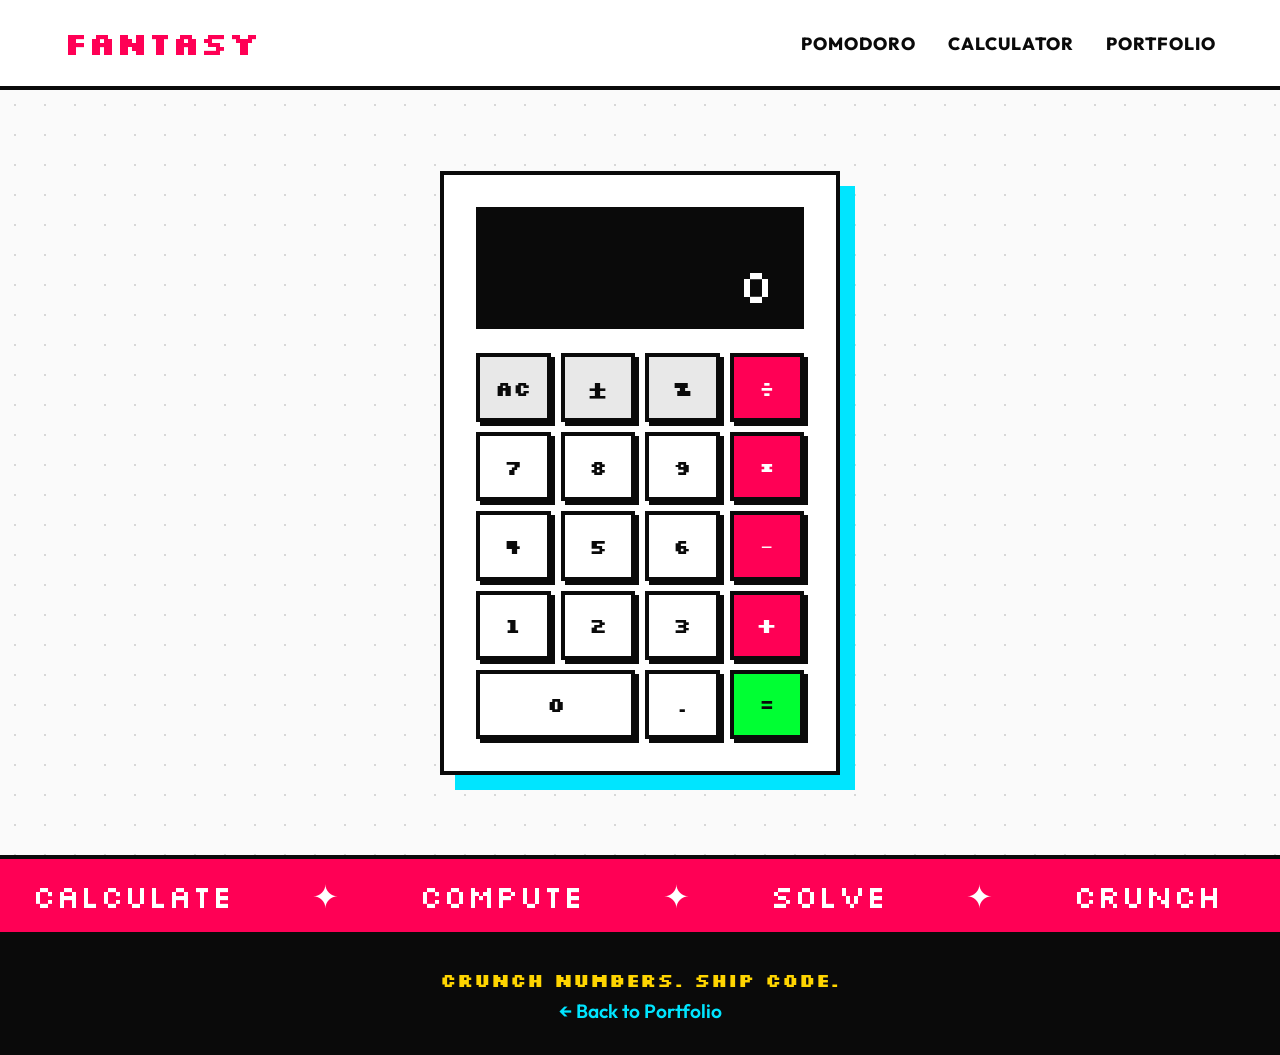
==== calculator.html @ 4dcf3feb "feat: add Calculator page, update nav with Portfolio/Contact logic" ====
<!DOCTYPE html>
<html lang="en">
<head>
    <meta charset="UTF-8">
    <meta name="viewport" content="width=device-width, initial-scale=1.0">
    <title>Fantasy | Calculator</title>
    <meta name="description" content="Neo-Brutalist Calculator by Fantasy — crunch numbers in style.">
    <link href="https://fonts.googleapis.com/css2?family=Outfit:wght@400;600;800&family=Silkscreen:wght@400;700&display=swap" rel="stylesheet">
    <link rel="stylesheet" href="style.css">
    <link rel="stylesheet" href="calculator.css">
</head>
<body>
    <nav>
        <a href="index.html" class="nav-logo pixel-font">FANTASY</a>
        <div class="nav-links">
            <a href="pomodoro.html">Pomodoro</a>
            <a href="calculator.html" class="nav-active">Calculator</a>
            <a href="index.html">Portfolio</a>
        </div>
    </nav>

    <section class="calc-hero">
        <div class="calc-container">
            <!-- Display -->
            <div class="calc-display-wrap">
                <div class="calc-expression" id="calc-expression">&nbsp;</div>
                <div class="calc-display pixel-font" id="calc-display">0</div>
            </div>

            <!-- Button Grid -->
            <div class="calc-grid">
                <button class="calc-btn calc-fn" id="btn-clear" onclick="calcClear()">AC</button>
                <button class="calc-btn calc-fn" id="btn-sign" onclick="calcSign()">±</button>
                <button class="calc-btn calc-fn" id="btn-percent" onclick="calcPercent()">%</button>
                <button class="calc-btn calc-op" id="btn-divide" onclick="calcOp('/')">÷</button>

                <button class="calc-btn" id="btn-7" onclick="calcDigit('7')">7</button>
                <button class="calc-btn" id="btn-8" onclick="calcDigit('8')">8</button>
                <button class="calc-btn" id="btn-9" onclick="calcDigit('9')">9</button>
                <button class="calc-btn calc-op" id="btn-multiply" onclick="calcOp('*')">×</button>

                <button class="calc-btn" id="btn-4" onclick="calcDigit('4')">4</button>
                <button class="calc-btn" id="btn-5" onclick="calcDigit('5')">5</button>
                <button class="calc-btn" id="btn-6" onclick="calcDigit('6')">6</button>
                <button class="calc-btn calc-op" id="btn-subtract" onclick="calcOp('-')">−</button>

                <button class="calc-btn" id="btn-1" onclick="calcDigit('1')">1</button>
                <button class="calc-btn" id="btn-2" onclick="calcDigit('2')">2</button>
                <button class="calc-btn" id="btn-3" onclick="calcDigit('3')">3</button>
                <button class="calc-btn calc-op" id="btn-add" onclick="calcOp('+')">+</button>

                <button class="calc-btn calc-zero" id="btn-0" onclick="calcDigit('0')">0</button>
                <button class="calc-btn" id="btn-decimal" onclick="calcDecimal()">.</button>
                <button class="calc-btn calc-eq" id="btn-equals" onclick="calcEquals()">=</button>
            </div>
        </div>
    </section>

    <!-- Marquee -->
    <div class="marquee-container">
        <div class="marquee-content">
            <span>CALCULATE</span> <span>✦</span>
            <span>COMPUTE</span> <span>✦</span>
            <span>SOLVE</span> <span>✦</span>
            <span>CRUNCH</span> <span>✦</span>
            <span>MATH</span> <span>✦</span>
            <span>NUMBERS</span> <span>✦</span>
            <span>CALCULATE</span> <span>✦</span>
            <span>COMPUTE</span> <span>✦</span>
            <span>SOLVE</span> <span>✦</span>
            <span>CRUNCH</span> <span>✦</span>
            <span>MATH</span> <span>✦</span>
            <span>NUMBERS</span> <span>✦</span>
        </div>
    </div>

    <footer>
        <p class="pixel-font" style="color: var(--accent); font-size: 1.2rem;">Crunch Numbers. Ship Code.</p>
        <p style="margin-top: 0.5rem;"><a href="index.html" style="color: var(--secondary); text-decoration: none;">← Back to Portfolio</a></p>
    </footer>

    <script src="calculator.js"></script>
</body>
</html>
---- style.css ----
:root {
            /* High Saturation Color Palette */
            --bg-color: #FAFAFA;
            --primary: #FF0055; /* Vibrant Pink/Red */
            --secondary: #00E5FF; /* Hyper Cyan */
            --accent: #FFD500; /* Pure Yellow */
            --grass: #00FF33; /* Neon Green */
            --black: #0A0A0A;
            --white: #FFFFFF;
            
            --border-width: 4px;
        }

        * {
            margin: 0;
            padding: 0;
            box-sizing: border-box;
            /* Playful custom cursor */
            cursor: url('data:image/svg+xml;utf8,<svg xmlns="http://www.w3.org/2000/svg" width="24" height="24" viewBox="0 0 24 24"><path fill="%23FFD500" stroke="%230A0A0A" stroke-width="2" d="M2,2 L16,8 L10,10 L16,18 L12,20 L7,12 L2,16 Z"/></svg>') 0 0, auto;
        }

        body {
            background-color: var(--bg-color);
            color: var(--black);
            font-family: 'Outfit', sans-serif;
            overflow-x: hidden;
            /* Subtle dot grid for technical/studio feel */
            background-image: radial-gradient(rgba(10,10,10,0.15) 1px, transparent 1px);
            background-size: 30px 30px;
        }

        /* Typography */
        h1, h2, h3, .pixel-font {
            font-family: 'Silkscreen', cursive;
            line-height: 1.2;
            text-transform: uppercase;
        }

        /* Navigation */
        nav {
            background-color: var(--white);
            padding: 1.5rem 5%;
            display: flex;
            justify-content: space-between;
            align-items: center;
            border-bottom: var(--border-width) solid var(--black);
            position: sticky;
            top: 0;
            z-index: 100;
        }

        .nav-logo {
            font-size: 2rem;
            color: var(--primary);
            text-decoration: none;
            font-weight: bold;
            position: relative;
        }
        


        .nav-links {
            display: flex;
            gap: 2rem;
        }

        .nav-links a {
            color: var(--black);
            text-decoration: none;
            font-family: 'Outfit', sans-serif;
            font-weight: 800;
            font-size: 1.1rem;
            text-transform: uppercase;
            letter-spacing: 1px;
            position: relative;
            transition: 0.2s;
        }

        .nav-links a:hover {
            color: var(--secondary);
        }

        /* Hero Section */
        .hero {
            min-height: 85vh;
            display: flex;
            justify-content: center;
            align-items: center;
            padding: 0 5%;
            position: relative;
        }

        .hero-content {
            background: var(--white);
            border: var(--border-width) solid var(--black);
            padding: 4rem;
            box-shadow: 15px 15px 0 var(--secondary);
            max-width: 800px;
            text-align: center;
            position: relative;
            z-index: 2;
        }

        .hero h1 {
            font-size: clamp(3rem, 5vw, 5rem);
            margin-bottom: 1rem;
        }
        
        .hero h1 span {
            color: var(--primary);
        }

        .hero p {
            font-size: 1.5rem;
            font-weight: 600;
            color: #444;
            margin-bottom: 2.5rem;
        }

        .btn {
            font-family: 'Silkscreen', cursive;
            font-size: 1.2rem;
            background-color: var(--accent);
            color: var(--black);
            padding: 1.2rem 2.5rem;
            text-decoration: none;
            border: var(--border-width) solid var(--black);
            box-shadow: 6px 6px 0 var(--black);
            transition: transform 0.1s, box-shadow 0.1s;
            display: inline-block;
        }

        .btn:active {
            transform: translate(6px, 6px);
            box-shadow: 0px 0px 0 var(--black);
        }

        /* Floating decoration */
        .deco-block {
            position: absolute;
            width: 80px;
            height: 80px;
            border: var(--border-width) solid var(--black);
            background: var(--grass);
            z-index: 10;
            cursor: move;
        }
        .deco-1 { top: 20%; left: 10%; background: var(--accent); box-shadow: 8px 8px 0 var(--black); }
        .deco-2 { bottom: 20%; right: 10%; background: var(--primary); box-shadow: -8px 8px 0 var(--black); }
        .deco-3 { top: 30%; right: 15%; width: 40px; height: 40px; background: var(--secondary); border-radius: 50%; }

        /* Portfolio Grid */
        .section-container {
            padding: 5rem 5%;
        }

        .section-title {
            font-size: 3rem;
            margin-bottom: 3rem;
            display: inline-block;
            background: var(--black);
            color: var(--white);
            padding: 10px 20px;
            transform: rotate(-2deg);
        }

        .grid {
            display: grid;
            grid-template-columns: repeat(auto-fit, minmax(350px, 1fr));
            gap: 3rem;
        }

        .card {
            background: var(--white);
            border: var(--border-width) solid var(--black);
            box-shadow: 12px 12px 0 var(--black);
            padding: 1.5rem;
            transition: transform 0.2s, box-shadow 0.2s;
        }

        .card:hover {
            transform: translate(-5px, -5px);
            box-shadow: 17px 17px 0 var(--primary);
        }

        .card-img {
            width: 100%;
            height: 250px;
            object-fit: cover;
            border: var(--border-width) solid var(--black);
            margin-bottom: 1.5rem;
            display: block;
            background-color: var(--black);
        }

        /* Marquee */
        .marquee-container {
            background: var(--primary);
            color: var(--white);
            border-top: var(--border-width) solid var(--black);
            border-bottom: var(--border-width) solid var(--black);
            overflow: hidden;
            white-space: nowrap;
            padding: 1rem 0;
            position: relative;
            z-index: 10;
        }

        .marquee-content {
            display: inline-block;
            animation: marquee 20s linear infinite;
            font-family: 'Silkscreen', cursive;
            font-size: 2rem;
            text-transform: uppercase;
        }

        .marquee-content span {
            margin: 0 2rem;
        }

        @keyframes marquee {
            0% { transform: translateX(0); }
            100% { transform: translateX(-50%); }
        }

        .card h3 {
            font-size: 1.8rem;
            margin-bottom: 0.5rem;
            color: var(--black);
        }

        .card p {
            font-size: 1.1rem;
            color: #555;
            margin-bottom: 1.5rem;
            line-height: 1.5;
        }

        .tags {
            display: flex;
            gap: 10px;
            flex-wrap: wrap;
        }

        .tag {
            background: var(--white);
            border: 2px solid var(--black);
            padding: 5px 12px;
            font-weight: 800;
            font-size: 0.9rem;
            text-transform: uppercase;
        }
        
        .tag.design { background: var(--secondary); }
        .tag.code { background: var(--grass); }
        .tag.ui { background: var(--primary); color: white; }

        /* Footer */
        footer {
            background: var(--black);
            color: var(--white);
            padding: 4rem 5%;
            text-align: center;
            margin-top: 5rem;
        }

        footer h2 {
            color: var(--accent);
            font-size: 3rem;
            margin-bottom: 1.5rem;
        }

        footer p {
            font-size: 1.2rem;
            font-weight: 600;
        }

        /* Music Toggle Button */
        .music-toggle {
            position: fixed;
            bottom: 20px;
            right: 20px;
            background: var(--accent);
            border: 2px solid var(--black);
            padding: 10px 15px;
            font-family: 'Silkscreen', cursive;
            font-size: 0.9rem;
            color: var(--black);
            cursor: inherit;
            z-index: 10000;
            box-shadow: 4px 4px 0 var(--black);
            transition: 0.1s;
        }
        .music-toggle:active {
            transform: translate(4px, 4px);
            box-shadow: 0 0 0 var(--black);
        }

        /* Mobile Responsiveness — Tablets & small laptops */
        @media (max-width: 768px) {
            nav {
                flex-direction: column;
                gap: 0.75rem;
                padding: 1rem;
            }
            .nav-logo {
                font-size: 1.6rem;
            }
            .nav-links {
                gap: 1rem;
            }
            .nav-links a {
                font-size: 0.9rem;
                /* Touch-friendly minimum tap target */
                padding: 6px 4px;
            }
            .hero {
                min-height: 70vh;
                padding: 0 4%;
            }
            .hero-content {
                padding: 2.5rem 1.5rem;
                box-shadow: 8px 8px 0 var(--secondary);
                width: 100%;
            }
            .hero h1 {
                font-size: 2.5rem;
            }
            .hero p {
                font-size: 1.1rem;
                margin-bottom: 2rem;
            }
            .btn {
                font-size: 1rem;
                padding: 1rem 2rem;
                /* Ensure minimum touch target of 44px */
                min-height: 44px;
            }
            .deco-block {
                display: none; /* Hide throwable blocks on mobile */
            }
            .marquee-content {
                font-size: 1.4rem;
            }
            .marquee-content span {
                margin: 0 1rem;
            }
            .section-title {
                font-size: 2rem;
            }
            .grid {
                grid-template-columns: 1fr;
                gap: 2rem;
            }
            footer {
                padding: 3rem 1.5rem;
                margin-top: 3rem;
            }
            footer h2 {
                font-size: 2rem;
            }
            footer p {
                font-size: 0.95rem;
                line-height: 1.8;
                word-break: break-word;
            }
            .music-toggle {
                bottom: 10px;
                right: 10px;
                font-size: 0.75rem;
                padding: 10px 14px;
                min-height: 44px;
                min-width: 44px;
            }
        }

        /* Small phones */
        @media (max-width: 480px) {
            nav {
                padding: 0.75rem;
            }
            .nav-logo {
                font-size: 1.3rem;
            }
            .hero {
                min-height: 60vh;
                padding: 0 3%;
            }
            .hero-content {
                padding: 1.75rem 1.25rem;
                box-shadow: 6px 6px 0 var(--secondary);
            }
            .hero h1 {
                font-size: 1.8rem;
            }
            .hero p {
                font-size: 0.95rem;
                margin-bottom: 1.5rem;
            }
            .btn {
                font-size: 0.85rem;
                padding: 0.9rem 1.5rem;
                width: 100%;
                text-align: center;
            }
            .marquee-content {
                font-size: 1rem;
            }
            .marquee-content span {
                margin: 0 0.6rem;
            }
            footer h2 {
                font-size: 1.5rem;
            }
            footer p {
                font-size: 0.85rem;
                line-height: 2;
            }
            /* Stack contact links vertically on very small screens */
            footer p a {
                display: inline;
            }
        }
---- calculator.css ----
/* ============================================
   CALCULATOR PAGE — Neo-Brutalist Extension
   ============================================ */

/* Hero Layout */
.calc-hero {
    min-height: 85vh;
    display: flex;
    justify-content: center;
    align-items: center;
    padding: 3rem 5%;
}

.calc-container {
    background: var(--white);
    border: var(--border-width) solid var(--black);
    box-shadow: 15px 15px 0 var(--secondary);
    padding: 2rem;
    max-width: 400px;
    width: 100%;
    position: relative;
    z-index: 2;
}

/* Display */
.calc-display-wrap {
    background: var(--black);
    border: var(--border-width) solid var(--black);
    padding: 1.5rem 1.5rem 1rem;
    margin-bottom: 1.5rem;
    text-align: right;
    position: relative;
    overflow: hidden;
}

.calc-expression {
    font-family: 'Outfit', sans-serif;
    font-size: 0.95rem;
    font-weight: 600;
    color: #888;
    min-height: 1.4em;
    letter-spacing: 1px;
    margin-bottom: 0.3rem;
    white-space: nowrap;
    overflow: hidden;
    text-overflow: ellipsis;
}

.calc-display {
    font-size: 3rem;
    color: var(--white);
    line-height: 1;
    letter-spacing: 2px;
    white-space: nowrap;
    overflow: hidden;
    text-overflow: ellipsis;
    transition: transform 0.08s ease;
}

/* Punch animation on keypress */
.calc-display.punch {
    transform: scale(1.06);
}

/* Button Grid */
.calc-grid {
    display: grid;
    grid-template-columns: repeat(4, 1fr);
    gap: 10px;
}

.calc-btn {
    font-family: 'Silkscreen', cursive;
    font-size: 1.3rem;
    padding: 1.1rem 0;
    background: var(--white);
    color: var(--black);
    border: var(--border-width) solid var(--black);
    box-shadow: 4px 4px 0 var(--black);
    cursor: inherit;
    transition: transform 0.08s, box-shadow 0.08s, background 0.1s;
    font-weight: 700;
    text-align: center;
    user-select: none;
    -webkit-user-select: none;
}

.calc-btn:active {
    transform: translate(4px, 4px);
    box-shadow: 0 0 0 var(--black);
}

/* Function buttons (AC, ±, %) */
.calc-fn {
    background: #e8e8e8;
}

.calc-fn:hover {
    background: #d5d5d5;
}

/* Operator buttons */
.calc-op {
    background: var(--primary);
    color: var(--white);
}

.calc-op:hover {
    background: #e0004b;
}

.calc-op.active-op {
    background: var(--accent);
    color: var(--black);
    box-shadow: 4px 4px 0 var(--primary);
}

/* Zero button spans 2 columns */
.calc-zero {
    grid-column: span 2;
}

/* Equals button */
.calc-eq {
    background: var(--grass);
    color: var(--black);
}

.calc-eq:hover {
    background: #00dd2c;
}

/* Number buttons hover */
.calc-btn:not(.calc-fn):not(.calc-op):not(.calc-eq):hover {
    background: #f5f5f5;
}

/* Error shake animation */
@keyframes calc-shake {
    0%, 100% { transform: translateX(0); }
    20% { transform: translateX(-6px); }
    40% { transform: translateX(6px); }
    60% { transform: translateX(-4px); }
    80% { transform: translateX(4px); }
}

.calc-display-wrap.error {
    animation: calc-shake 0.4s ease;
}

/* Result flash */
@keyframes calc-flash {
    0% { background: var(--black); }
    50% { background: #1a1a2e; }
    100% { background: var(--black); }
}

.calc-display-wrap.flash {
    animation: calc-flash 0.3s ease;
}

/* Footer override */
body:has(.calc-hero) footer {
    margin-top: 0;
    padding: 2rem 5%;
}

/* ============================================
   RESPONSIVE
   ============================================ */
@media (max-width: 768px) {
    .calc-hero {
        min-height: auto;
        padding: 2rem 4%;
    }

    .calc-container {
        padding: 1.5rem;
        box-shadow: 8px 8px 0 var(--secondary);
    }

    .calc-display {
        font-size: 2.5rem;
    }

    .calc-btn {
        font-size: 1.1rem;
        padding: 1rem 0;
        min-height: 50px;
    }

    .calc-grid {
        gap: 8px;
    }
}

@media (max-width: 480px) {
    .calc-container {
        padding: 1rem;
        box-shadow: 6px 6px 0 var(--secondary);
    }

    .calc-display-wrap {
        padding: 1.2rem 1rem 0.8rem;
        margin-bottom: 1rem;
    }

    .calc-display {
        font-size: 2rem;
    }

    .calc-expression {
        font-size: 0.8rem;
    }

    .calc-btn {
        font-size: 0.95rem;
        padding: 0.85rem 0;
        min-height: 48px;
        box-shadow: 3px 3px 0 var(--black);
    }

    .calc-btn:active {
        transform: translate(3px, 3px);
        box-shadow: 0 0 0 var(--black);
    }

    .calc-grid {
        gap: 6px;
    }
}
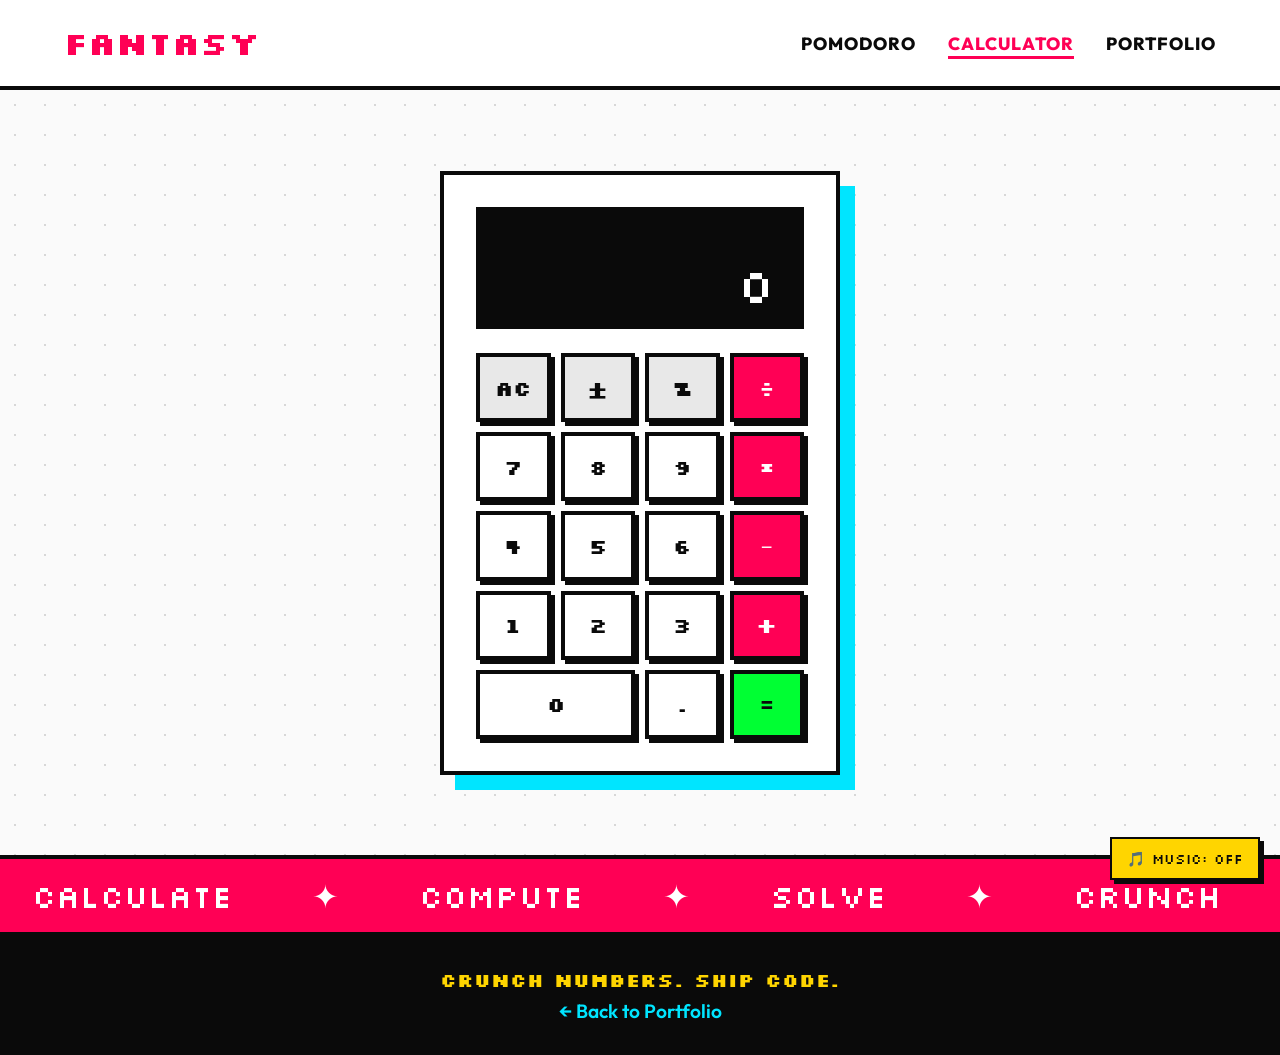
==== commit 8b8210a6: "feat: shared music button on all pages, remove auto-start, add nav-active highlighting" ====
--- a/calculator.html
+++ b/calculator.html
@@ -79,6 +79,9 @@
         <p style="margin-top: 0.5rem;"><a href="index.html" style="color: var(--secondary); text-decoration: none;">← Back to Portfolio</a></p>
     </footer>
 
+    <button id="music-btn" class="music-toggle" onclick="toggleBGM()">🎵 MUSIC: OFF</button>
+
+    <script src="music.js"></script>
     <script src="calculator.js"></script>
 </body>
 </html>
--- a/style.css
+++ b/style.css
@@ -78,6 +78,19 @@
 
         .nav-links a:hover {
             color: var(--secondary);
+        }
+
+        .nav-links a.nav-active {
+            color: var(--primary);
+        }
+        .nav-links a.nav-active::after {
+            content: '';
+            position: absolute;
+            bottom: -4px;
+            left: 0;
+            right: 0;
+            height: 3px;
+            background: var(--primary);
         }
 
         /* Hero Section */
